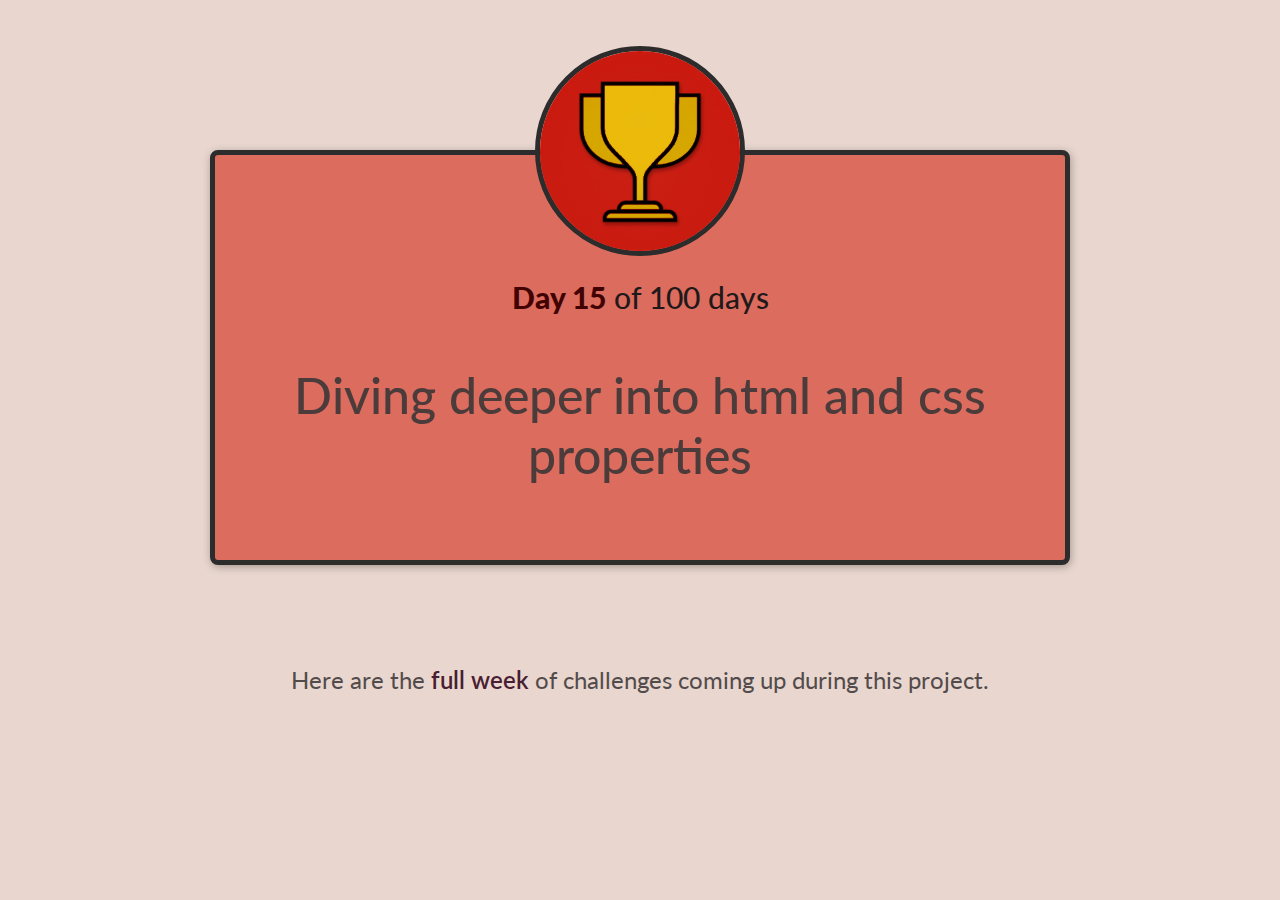
==== index.html @ b6a0009e "adding new project for day 15" ====
<!DOCTYPE html>
<html lang="en">
  <head>
    <meta charset="UTF-8" />
    <meta http-equiv="X-UA-Compatible" content="IE=edge" />
    <meta name="viewport" content="width=device-width, initial-scale=1.0" />
    <link rel="icon" href="./images/favicon.ico" type="image/x-icon" />
    <title>Rawgher's 100 Days of Code</title>
    <link rel="preconnect" href="https://fonts.googleapis.com" />
    <link rel="preconnect" href="https://fonts.gstatic.com" crossorigin />
    <link href="https://fonts.googleapis.com/css2?family=Lato:wght@400;700&display=swap" rel="stylesheet" />
    <link href="./css/styles.css" rel="stylesheet" />
    <link href="./css/index.css" rel="stylesheet" />
  </head>
  <body>
    <main>
      <img src="./images/challenges-trophy.jpg" alt="Challenge trophy image" />
      <h1><span class="current-date">Day 15</span> of 100 days</h1>
      <p id="challenge">Diving deeper into html and css properties</p>
    </main>
    <footer>
      <p>Here are the <a href="./full-week.html">full week</a> of challenges coming up during this project.</p>
    </footer>
  </body>
</html>
---- css/styles.css ----
body {
  font-family: 'Lato', sans-serif;
  text-align: center;
  background-color: rgb(233, 215, 207);
  margin: 50px;
  color: rgb(83, 75, 75);
}

a {
  color: rgb(167, 1, 78);
  text-decoration: none;
  font-weight: 600;
}
p {
  font-size: 24px;
}

a:hover {
  text-decoration: underline;
}
---- css/index.css ----
main {
  max-width: 800px;
  width: 100%;
  margin: 150px auto 100px;
  background-color: rgb(219, 108, 94);
  padding: 25px;
  border: 5px solid rgb(44, 44, 44);
  border-radius: 8px;
  box-shadow: 1px 2px 8px rgba(0, 0, 0, 0.3);
}

h1 {
  font-weight: 500;
  font-size: 30px;
  color: rgb(31, 25, 25);
}

img {
  max-width: 200px;
  width: 100%;
  height: 200px;
  border-radius: 50%;
  border: 5px solid rgb(44, 44, 44);
  margin-top: -134px;
}

.current-date {
  font-weight: 900;
  color: rgb(66, 2, 2);
}

#challenge {
  color: rgb(75, 59, 59);
  font-weight: 500;
  font-size: 50px;
}

a {
  color: rgb(73, 29, 50);
}
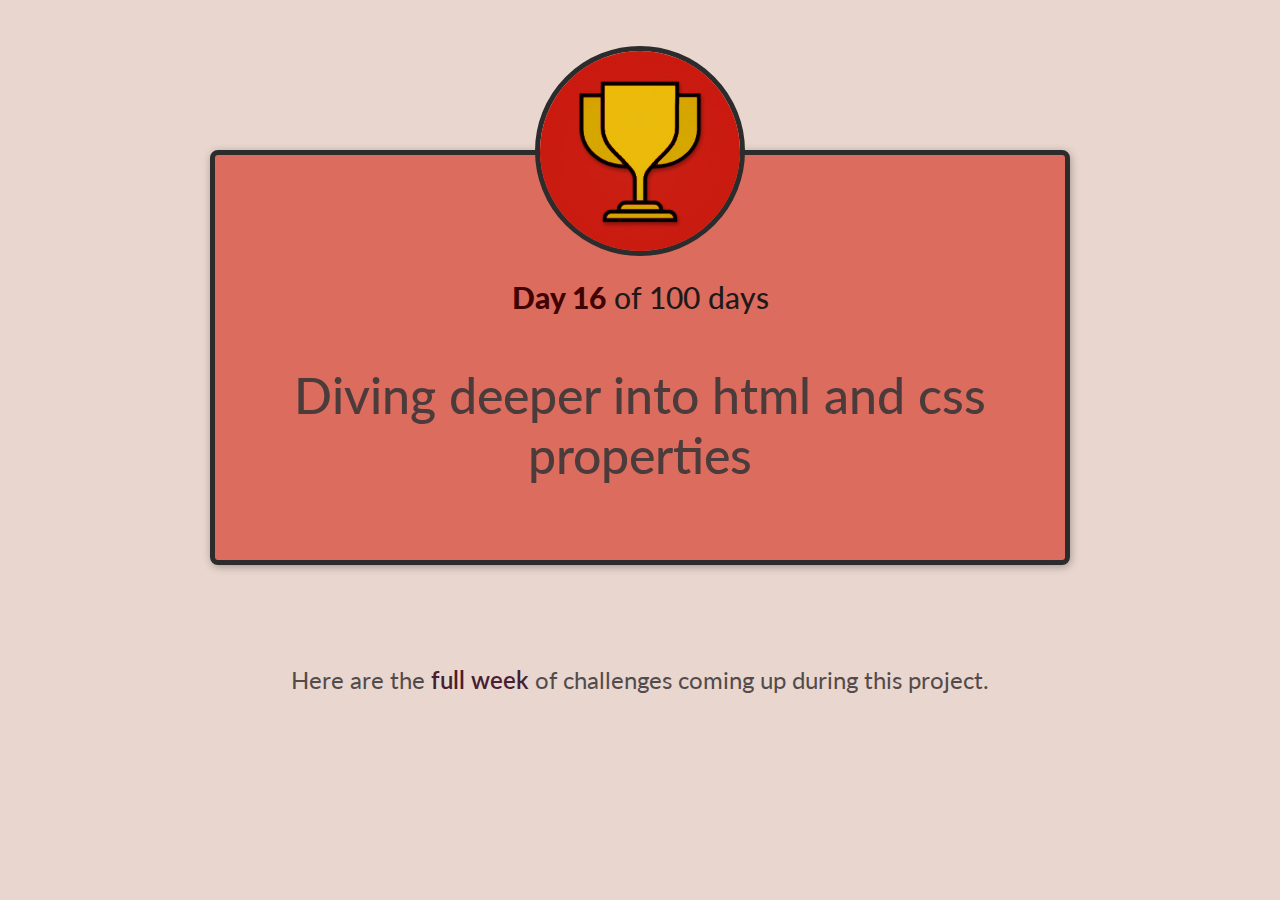
==== commit f89d546f: "wrapping up day 16" ====
--- a/index.html
+++ b/index.html
@@ -15,7 +15,7 @@
   <body>
     <main>
       <img src="./images/challenges-trophy.jpg" alt="Challenge trophy image" />
-      <h1><span class="current-date">Day 15</span> of 100 days</h1>
+      <h1><span class="current-date">Day 16</span> of 100 days</h1>
       <p id="challenge">Diving deeper into html and css properties</p>
     </main>
     <footer>
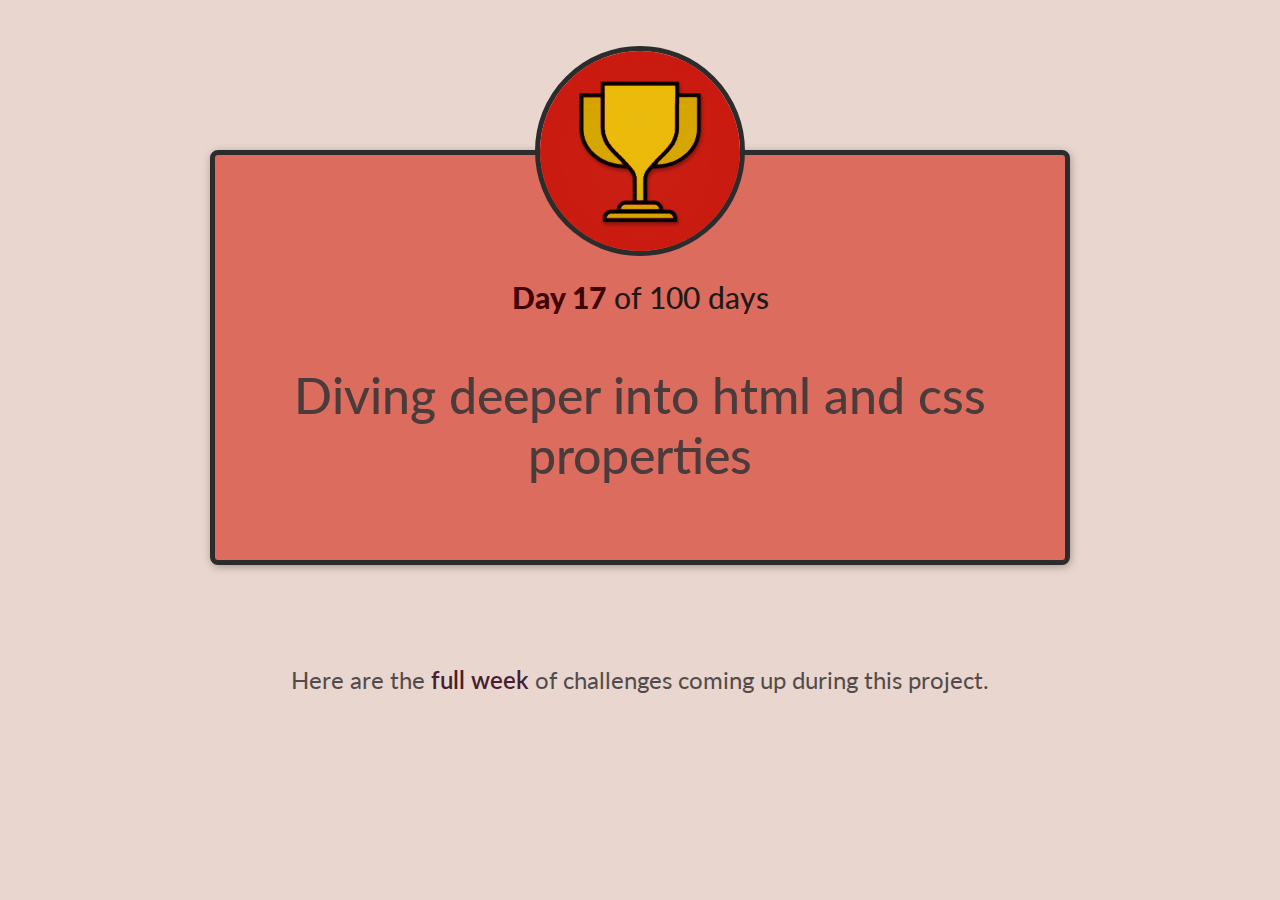
==== commit 754ad9ed: "wrapping up day 17" ====
--- a/index.html
+++ b/index.html
@@ -15,7 +15,7 @@
   <body>
     <main>
       <img src="./images/challenges-trophy.jpg" alt="Challenge trophy image" />
-      <h1><span class="current-date">Day 16</span> of 100 days</h1>
+      <h1><span class="current-date">Day 17</span> of 100 days</h1>
       <p id="challenge">Diving deeper into html and css properties</p>
     </main>
     <footer>
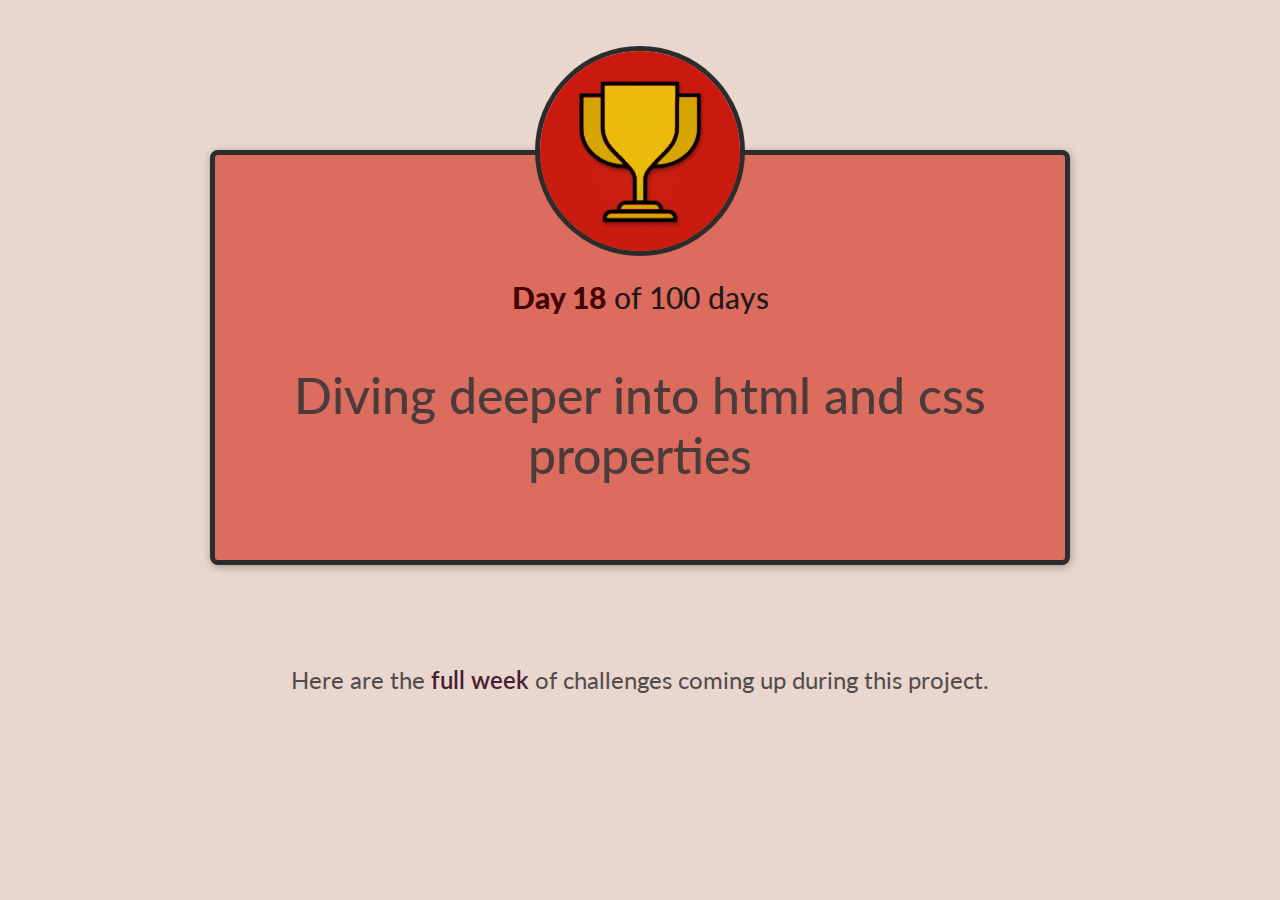
==== commit b9e65719: "finishing day 18 and starting places page" ====
--- a/index.html
+++ b/index.html
@@ -15,7 +15,7 @@
   <body>
     <main>
       <img src="./images/challenges-trophy.jpg" alt="Challenge trophy image" />
-      <h1><span class="current-date">Day 17</span> of 100 days</h1>
+      <h1><span class="current-date">Day 18</span> of 100 days</h1>
       <p id="challenge">Diving deeper into html and css properties</p>
     </main>
     <footer>
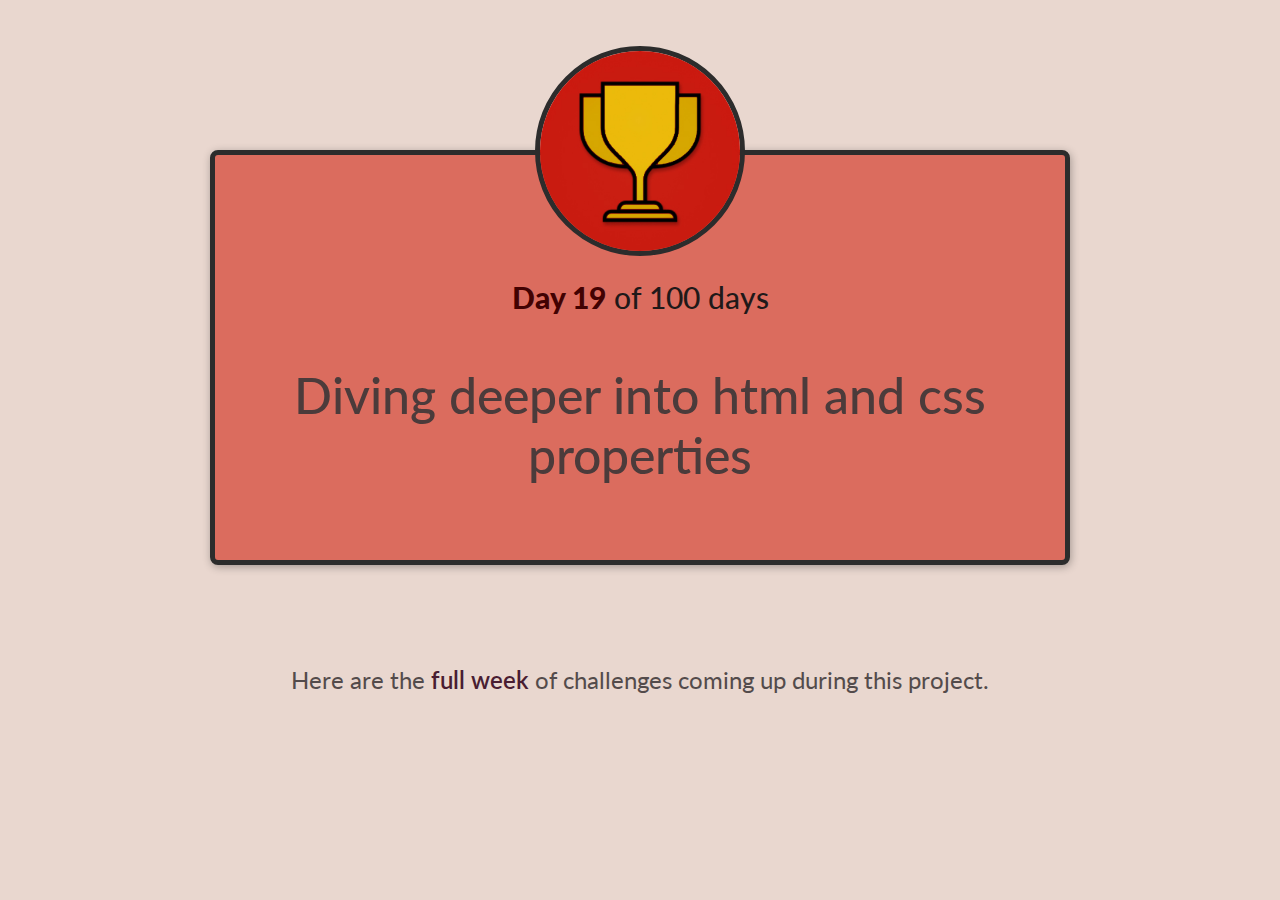
==== commit 46992b45: "finishing day 19" ====
--- a/index.html
+++ b/index.html
@@ -15,7 +15,7 @@
   <body>
     <main>
       <img src="./images/challenges-trophy.jpg" alt="Challenge trophy image" />
-      <h1><span class="current-date">Day 18</span> of 100 days</h1>
+      <h1><span class="current-date">Day 19</span> of 100 days</h1>
       <p id="challenge">Diving deeper into html and css properties</p>
     </main>
     <footer>
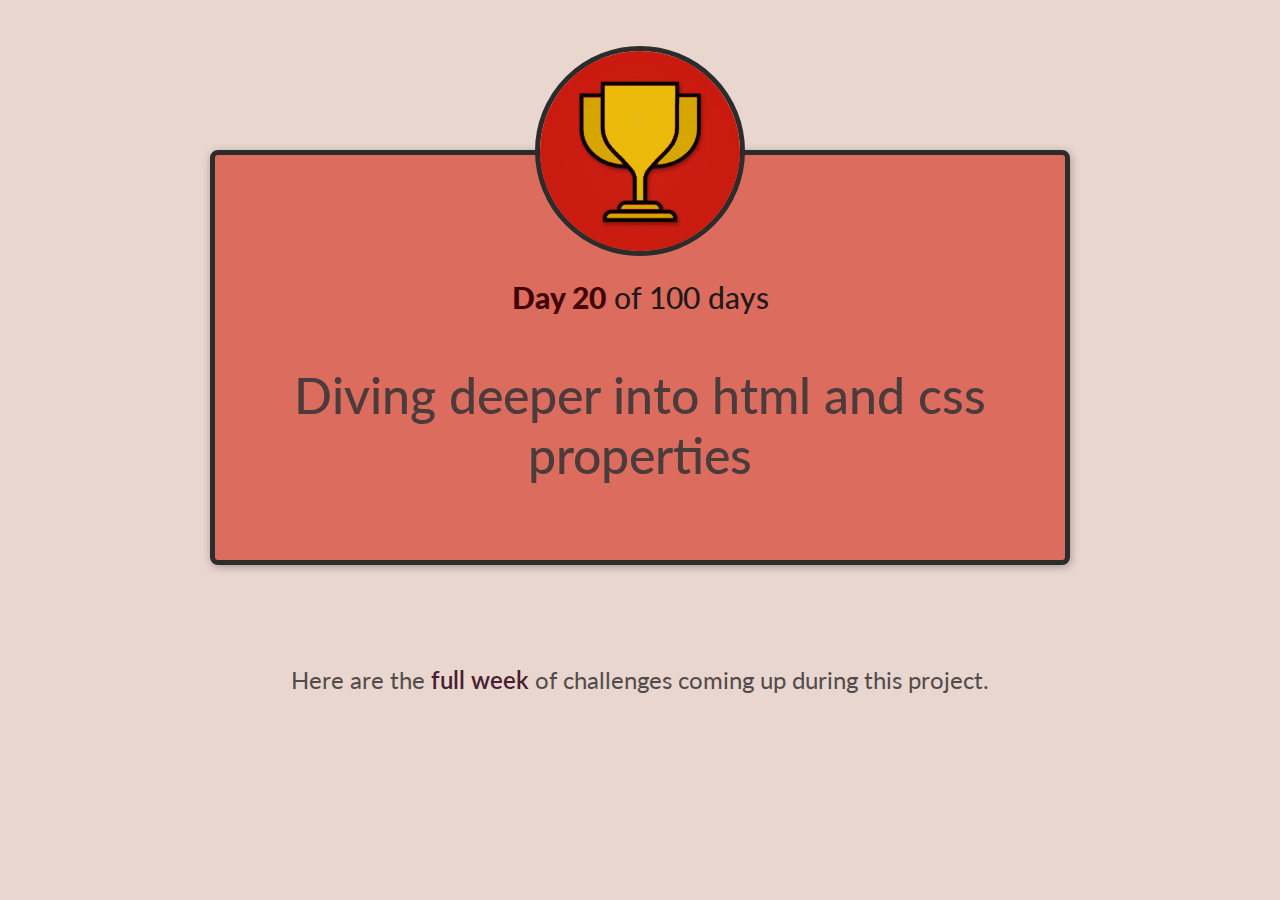
==== commit ea5e8aea: "adding day 21" ====
--- a/index.html
+++ b/index.html
@@ -15,7 +15,7 @@
   <body>
     <main>
       <img src="./images/challenges-trophy.jpg" alt="Challenge trophy image" />
-      <h1><span class="current-date">Day 19</span> of 100 days</h1>
+      <h1><span class="current-date">Day 20</span> of 100 days</h1>
       <p id="challenge">Diving deeper into html and css properties</p>
     </main>
     <footer>
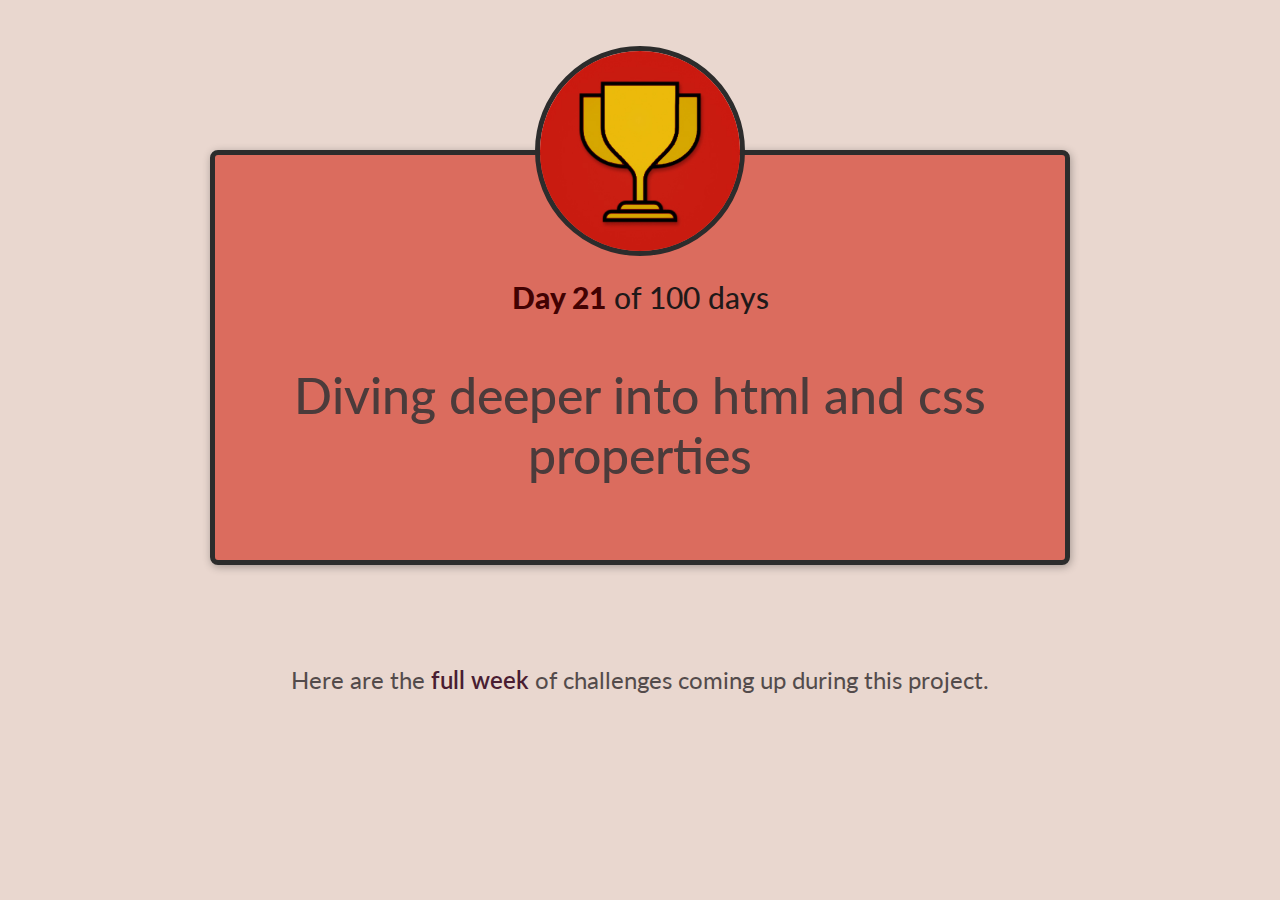
==== commit 689d743f: "finishing day 21" ====
--- a/index.html
+++ b/index.html
@@ -15,7 +15,7 @@
   <body>
     <main>
       <img src="./images/challenges-trophy.jpg" alt="Challenge trophy image" />
-      <h1><span class="current-date">Day 20</span> of 100 days</h1>
+      <h1><span class="current-date">Day 21</span> of 100 days</h1>
       <p id="challenge">Diving deeper into html and css properties</p>
     </main>
     <footer>
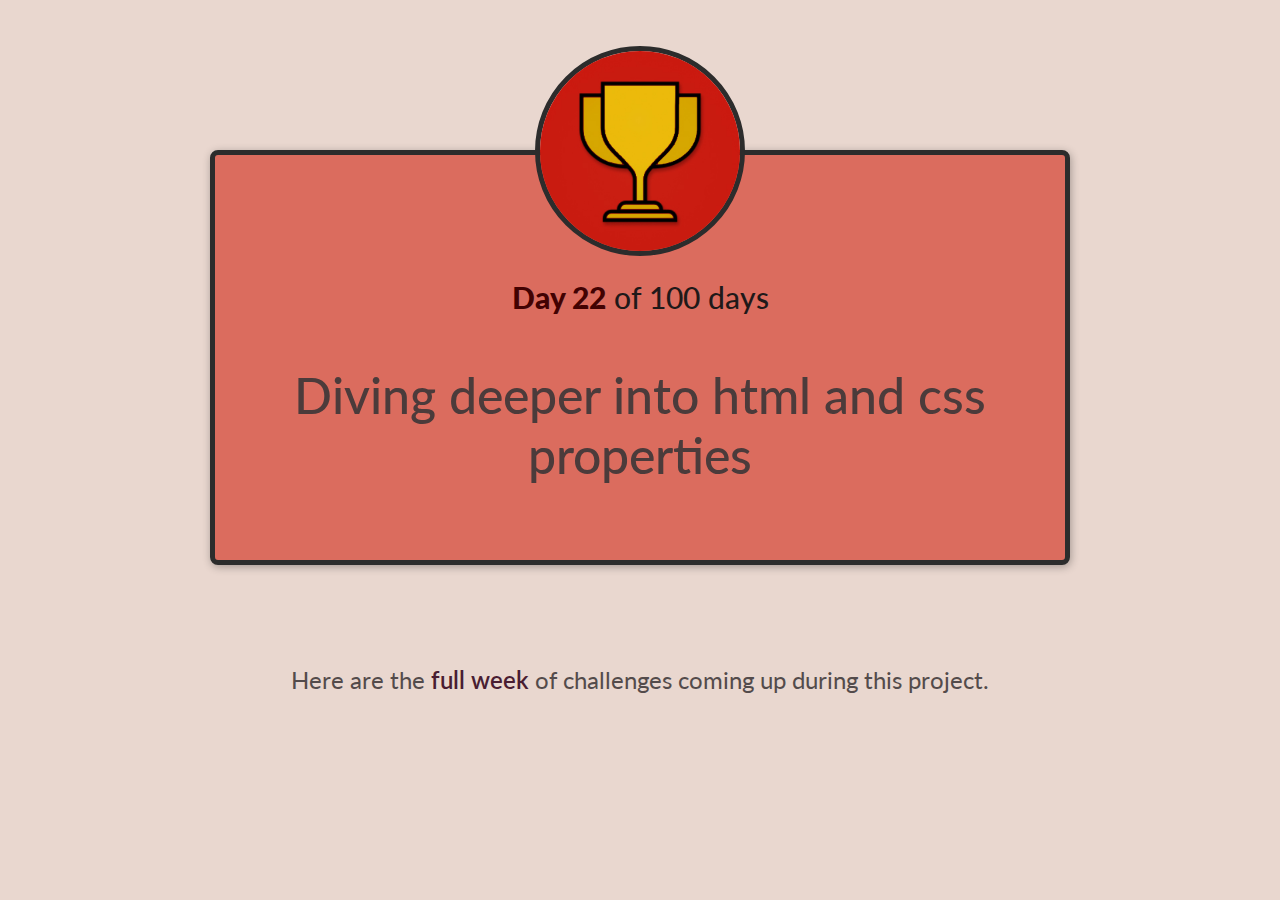
==== commit 7b467bcd: "making day 22 changes" ====
--- a/index.html
+++ b/index.html
@@ -15,7 +15,7 @@
   <body>
     <main>
       <img src="./images/challenges-trophy.jpg" alt="Challenge trophy image" />
-      <h1><span class="current-date">Day 21</span> of 100 days</h1>
+      <h1><span class="current-date">Day 22</span> of 100 days</h1>
       <p id="challenge">Diving deeper into html and css properties</p>
     </main>
     <footer>
